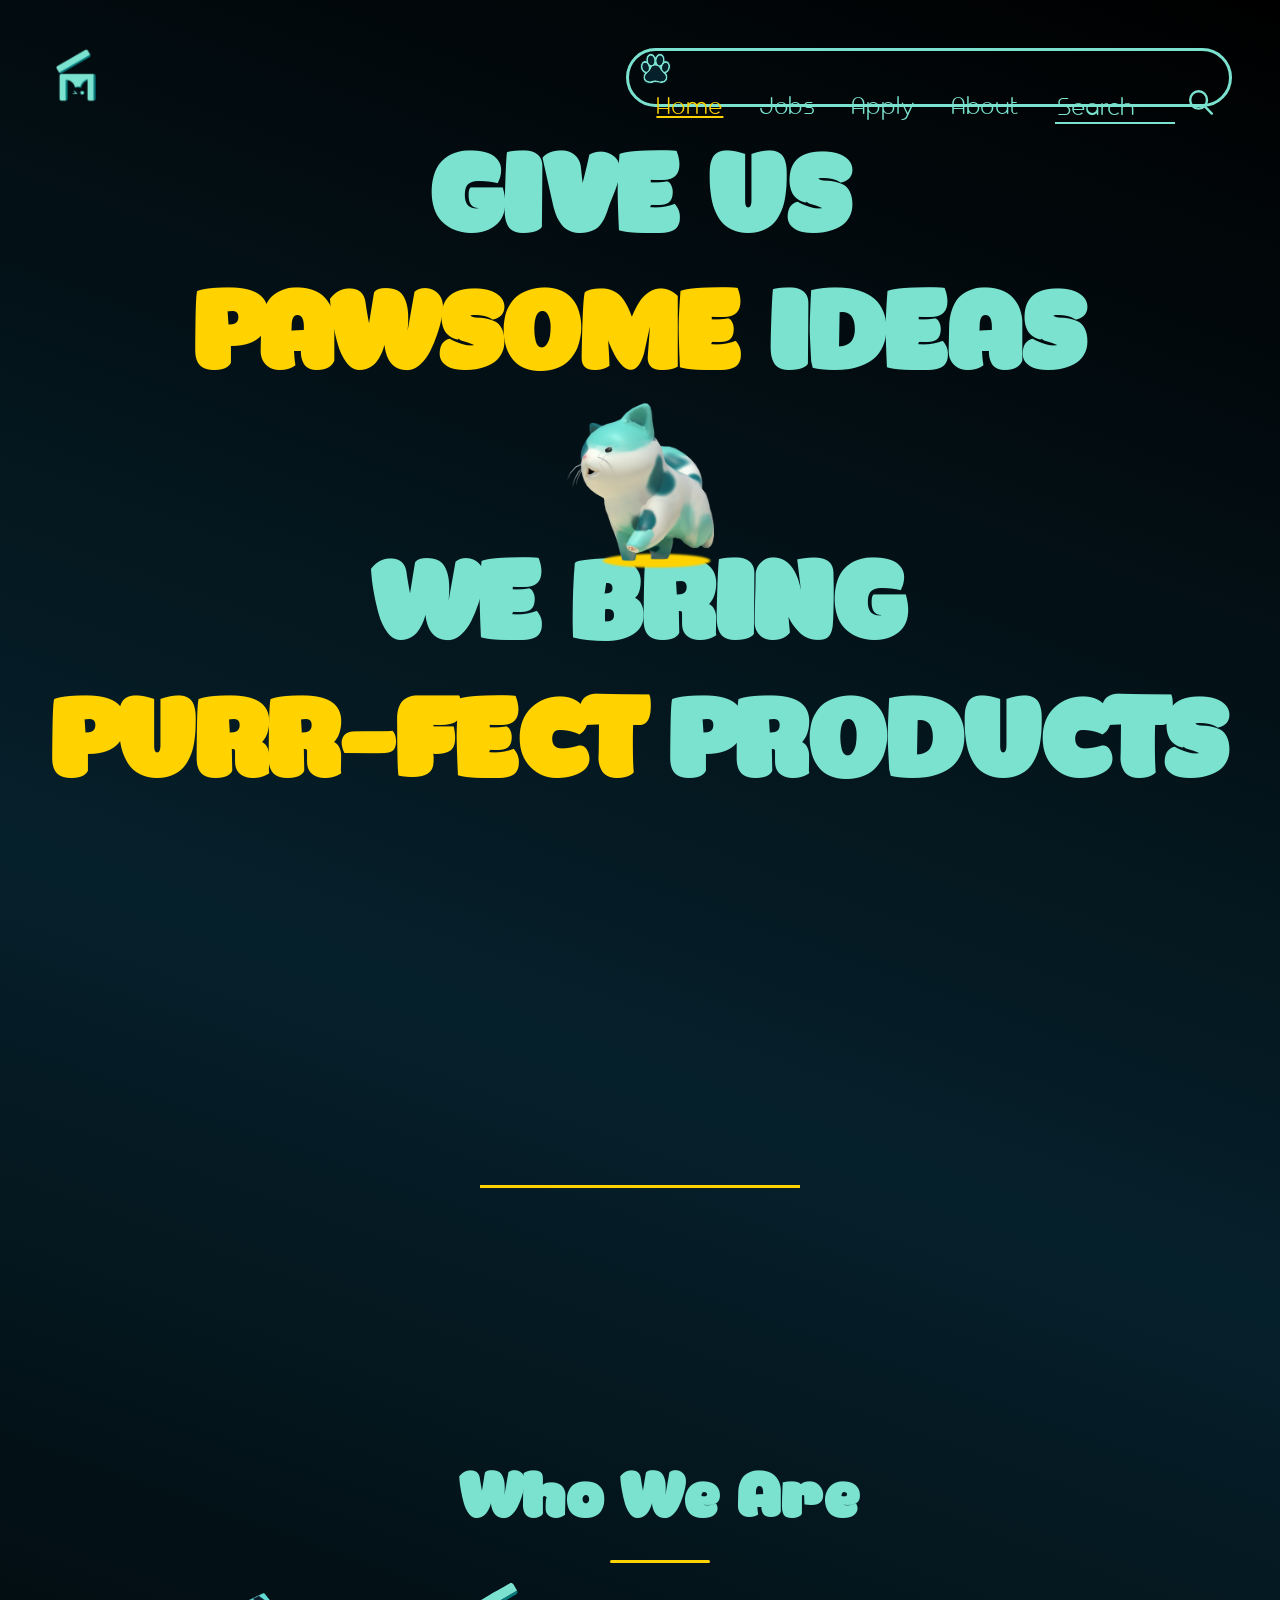
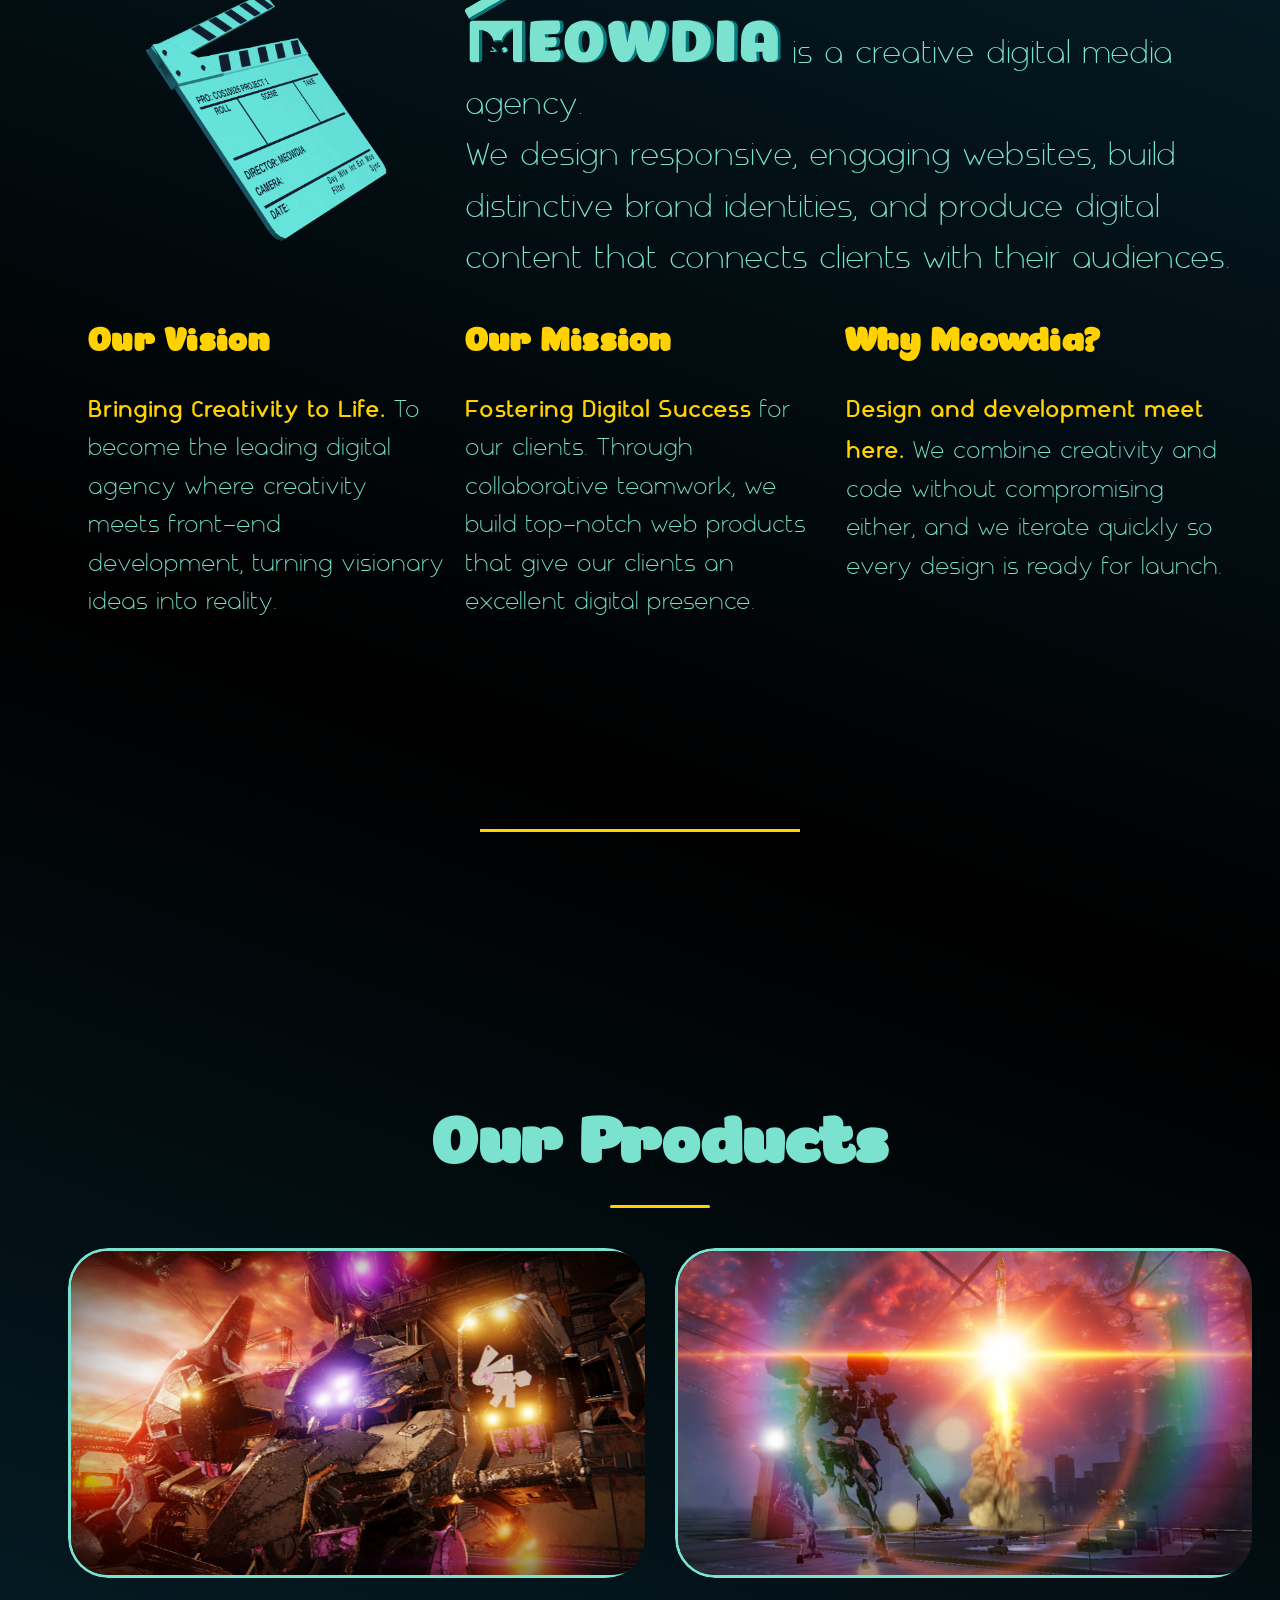
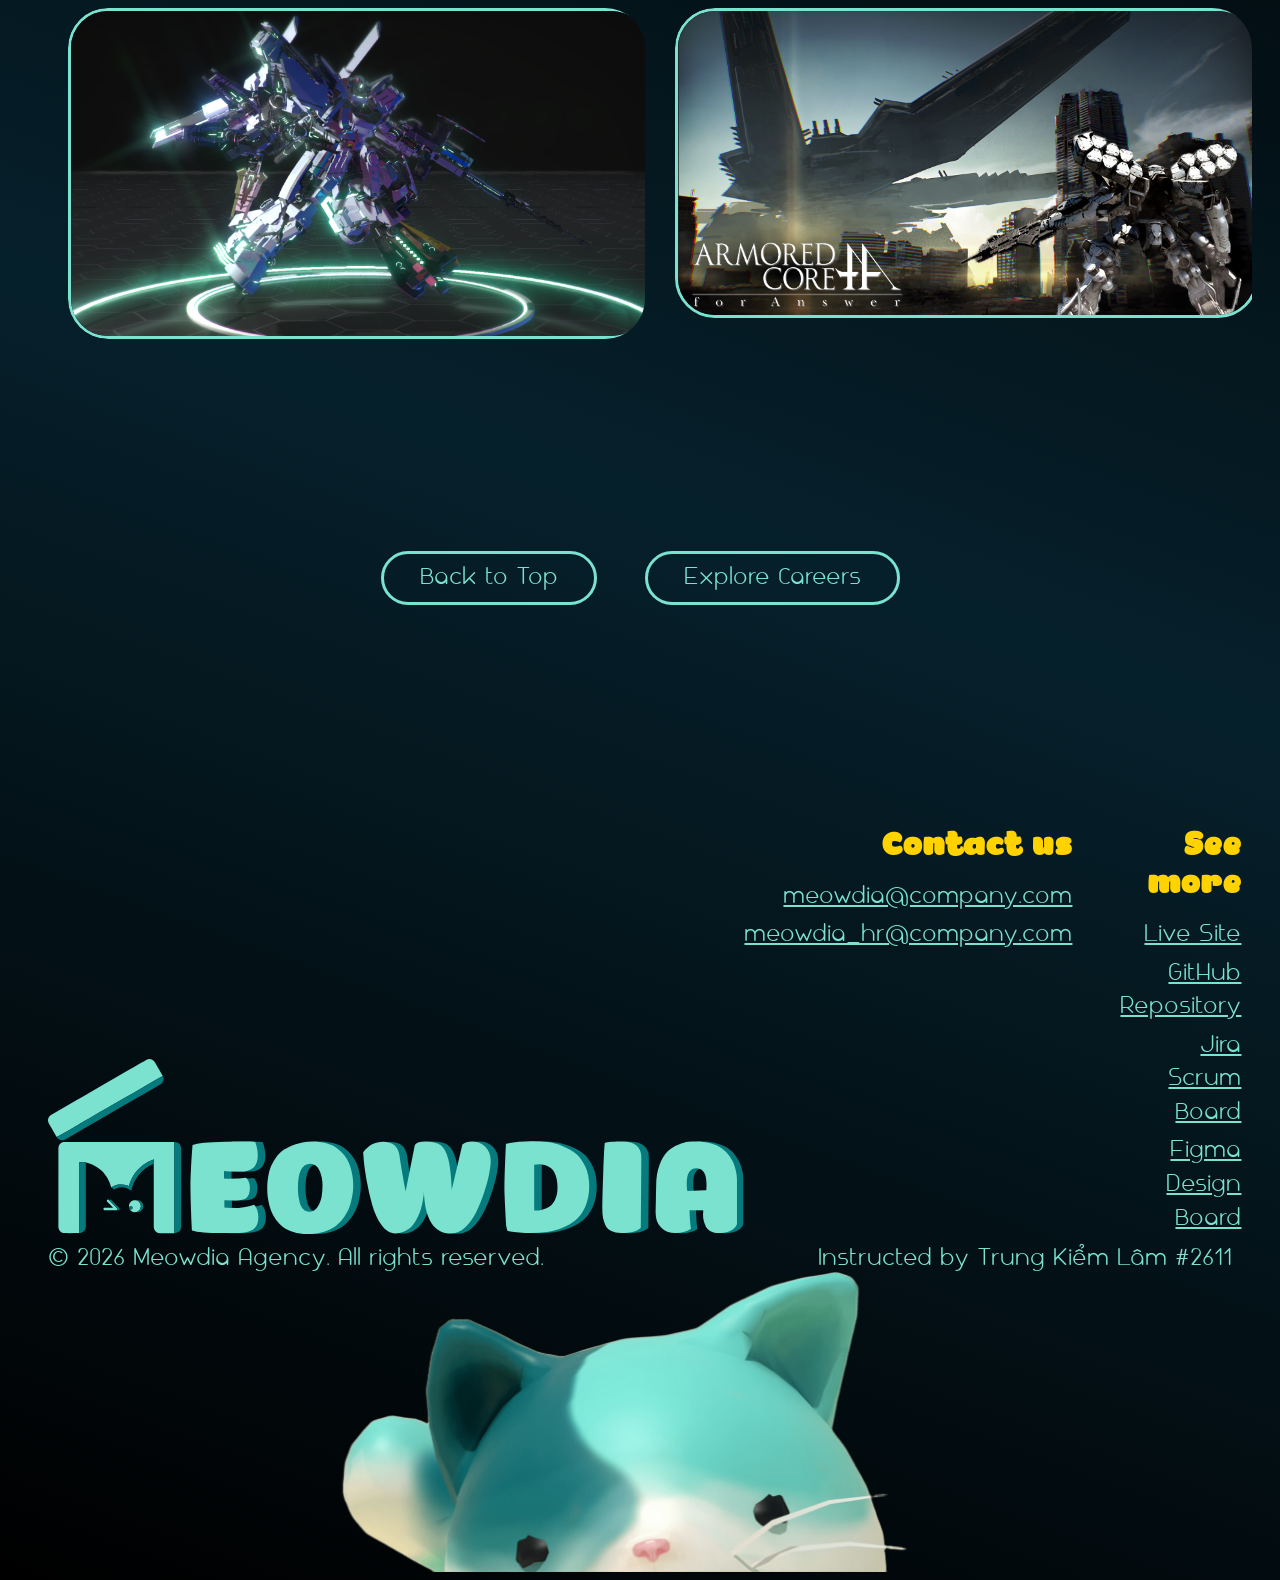
==== index.html @ ffa0f915 "Fixed: Fix small error in home. Adjusted about to be more finished." ====
<!DOCTYPE html>
<html lang="en">
<head>
    <meta charset="UTF-8">
    <meta name="viewport" content="width=device-width, initial-scale=1.0">
    <meta name="author" content="Duong">
    <title>Home</title>
    <link rel="icon" type="image/x-icon" href="Media/Navigation_bar/logo-ngan.svg">
    <link rel="stylesheet" href="style.css">
    <link rel="stylesheet" href="page_css/Index/index.css">
    <style>
        body {
            background: linear-gradient(
                20deg,
                rgb(0, 0, 0) 0%,
                rgb(6, 32, 43) 25%,
                rgb(0, 0, 0) 50%,
                rgb(6, 32, 43) 75%,
                rgb(0, 0, 0) 100%
            );
        }

        div + img {
            margin: 0;
        }

        td > img {
            display: flex;
            margin: auto;
        }

        .main_logo img {
            height: 5rem;
            width: auto;
            display: inline-block;
            margin-right: 0.7rem;
        }

        .nav-search input::placeholder {
            font-family: var(--nokio-font);
        }

        .main-nav a {
            color: var(--main-color);
            font-family: var(--nokio-font);
        }

        #end_button a {
            color: var(--main-color);
            font-family: var(--nokio-font);
            text-decoration: none;
        }

        #end_button a:hover {
            color: var(--background-color);
        }

        .yel_bar_section {
            margin-left: auto;
            margin-right: auto;
        }

        .norm_text {
            font-family: var(--nokio-font);
            font-size: var(--body-font-size);
            letter-spacing: var(--nokio-spacing);
        }

        .nav-row {
            margin: 0;
            margin-top: var(--margin-outer);
        }
    </style>
</head>
<body>
    <a id="top"></a>
    <!-- ---------  Navigation Row  ----------- -->

    <nav class="nav-row">
        <a href="index.html" class="logo-link"><img src="Media/Navigation_bar/logo-ngan.svg" alt="Meowdia Agency"
                class="logo"></a>

        <details class="main-nav norm_text" open>

            <summary><img src="Media/Navigation_bar/Paw.svg" alt="navigation bar button" class="icon"></summary>

            <div>
                <a href="index.html" class="active" style="padding-left: 0.2em;" aria-current="page">Home</a>
                <a href="jobs.html" class="cyan">Jobs</a>
                <a href="apply.html" class="cyan">Apply</a>
                <a href="about.html" class="cyan">About</a>
                <form class="nav-search" action="#" role="search">
                    <input type="search" class="norm-text cyan" id="search-box" name="search" placeholder="Search">
                    <button type="submit">
                        <img src="Media/Navigation_bar/maginifying-glass-navbar.svg" alt="Search button">
                    </button>
                </form>
            </div>
        </details>
    </nav>
    <header>
        <h1>
            <span class="slogan-block top-text">
                <span class="top-text">GIVE US</span>
                <span class="yellow-text">PAWSOME</span> IDEAS
            </span>
            <br>
            <span class="slogan-block bottom-text">
                <span class="top-text">WE BRING</span>
                <span class="yellow-text">PURR-FECT</span> PRODUCTS
            </span>
        </h1>
    </header>

    <div class="yel_bar_section"></div>
    
    <main>
        <div class="who_we_are_card">
        <h2 class="section_title underline_title">Who We Are</h2>
            <table class="layout_table">
                <thead>
                    <tr>
                        <td>
                            <img src="Media/Index/clapperboard.png" alt="Clapper board element" style="width: 70%; height: auto;">
                        </td>
                        <td colspan="2" class="responsive-cell">
                            <div class="intro_text">
                                <div class="main_logo">
                                    <img src="Media/Index/logo-text.svg" alt="Meowdia with logo as the M">is a creative digital media agency.
                                </div>
                                We design responsive, engaging websites, build distinctive brand identities, and produce digital content that connects clients with their audiences.
                            </div>
                        </td>
                    </tr>
                </thead>
                <tbody>
                    <tr>
                        <th scope="col">Our Vision</th>
                        <th scope="col">Our Mission</th>
                        <th scope="col">Why Meowdia?</th>
                    </tr>
                    <tr>
                        <td><strong>Bringing Creativity to Life.</strong> To become the leading digital agency where creativity meets front-end development, turning visionary ideas into reality.</td>
                        <td><strong>Fostering Digital Success</strong> for our clients. Through collaborative teamwork, we build top-notch web products that give our clients an excellent digital presence.</td>
                        <td><strong>Design and development meet here.</strong> We combine creativity and code without compromising either, and we iterate quickly so every design is ready for launch.</td>
                    </tr>
                </tbody>
            </table>
        </div>

        <div class="yel_bar_section"></div>

        <div class="who_we_are_card">
            <h2 class="section_title underline_title">Our Products</h2>
            <div class="product_gallery">
                <div class="work">
                    <img src="Media/Index/1888160_26.jpg" alt="Product Mockup 1">
                    <div class="layer">
                        <h3>AC6: Fires of Rubicon</h3>
                        <p>A pic about RAB V.2, not fully optimized.</p>
                    </div>
                </div>
                <div class="work">
                    <img src="Media/Index/1888160_31.jpg" alt="Product Mockup 2">
                    <div class="layer">
                        <h3>AC6: Fires of Rubicon</h3>
                        <p>Kaboom? Yes Rico, kaboom.</p>
                    </div>
                </div>
                <div class="work">
                    <img src="Media/Index/Screenshot(319).png" alt="Product Mockup 3">
                    <div class="layer">
                        <h3>Break Arts 2</h3>
                        <p>I can not run Break Arts 3. I need a new laptop.</p>
                    </div>
                </div>
                <div class="work">
                    <img src="Media/Index/Screenshot(343).png" alt="Product Mockup 4">
                    <div class="layer">
                        <h3>AC4A</h3>
                        <p>Promotional poster made for fun during Highschool Photoshop class.</p>
                    </div>
                </div>
            </div>
        </div>
    </main>
    <!-- ----------End Button Content---------- -->

    <div id="end_button">
        <a class="norm_text cyan button" href="#top">Back to Top</a>
        <a class="norm_text cyan button" href="./jobs.html">Explore Careers</a>
    </div>

    <!-- ----------Footer Content---------- -->

    <footer class="meowdia_footer">
        <div class="footer_main">
            <div class="footer_logo">
                <img src="Media/Footer/logo-text.svg" alt="Meowdia with logo as the M">
            </div>
            <div class="footer_right">
                <div class="footer_columns">
                    <div class="footer_column contact_col">
                        <h3>Contact us</h3>
                        <a href="mailto:meowdia@company.com">meowdia@company.com</a>
                        <a href="mailto:meowdia_hr@company.com">meowdia_hr@company.com</a>
                    </div>
                    <div class="footer_column see_more_col">
                        <h3>See more</h3>
                        <a href="https://bachcodetinh.github.io/gito_gatos/" target="_blank">Live Site</a>
                        <a href="https://github.com/bachcodetinh/gito_gatos" target="_blank">GitHub Repository</a>
                        <a href="https://btyenngan6608.atlassian.net/browse/COS26P1" target="_blank">Jira Scrum
                            Board</a>
                        <a href="https://www.figma.com/design/tgypKCZj9eWjr5lhzS2puq/Gito_Gatos-Meowdia-Web-Page?m=auto&t=MYzFcJfbGJHMmjrl-6"
                            target="_blank">Figma Design Board</a>
                    </div>
                </div>

            </div>

        </div>
        <div id="footer_last">
            <div class="copyright">
                &copy; 2026 Meowdia Agency. All rights reserved.
            </div>
            <div class="instructor_credit">
                Instructed by Trung Kiểm Lâm #2611
            </div>
        </div>
    </footer>
    <img src="Media/Footer/catface.png" alt="footer_cat"
        style="width: 80%; height: auto; display: block; margin: 0 auto;">
</body>
</html>
---- style.css ----
/* Custom fonts used for web */
@font-face {
    font-family: 'iCiel Pony';
    src: url('fonts/iCielPony.woff2') format('woff2');
    font-weight: normal;
    font-style: normal;
    font-display: swap;
}

@font-face {
    font-family: 'FS Nokio';
    src: url('fonts/FSNokioBold.woff2') format('woff2');
    font-weight: bold;
    font-style: normal;
    font-display: swap;
}

@font-face {
    font-family: 'FS Nokio';
    src: url('fonts/FSNokioExtraLight.woff2') format('woff2');
    font-weight: 200;
    font-style: normal;
    font-display: swap;
}

@font-face {
    font-family: 'FS Nokio';
    src: url('fonts/FSNokioLight.woff2') format('woff2');
    font-weight: 300;
    font-style: normal;
    font-display: swap;
}

@font-face {
    font-family: 'FS Nokio';
    src: url('fonts/FSNokioMedium.woff2') format('woff2');
    font-weight: 500;
    font-style: normal;
    font-display: swap;
}

@font-face {
    font-family: 'FS Nokio';
    src: url('fonts/FSNokioRegular.woff2') format('woff2');
    font-weight: normal;
    font-style: normal;
    font-display: swap;
}

/* -------------------- */

/* Actual styling with CSS */
/*
Varibles that wil be used across all 4 pages, in order from top to bottom:
- Iciel Pony Font
- Nokio Font

- Font size for: 
    + Slogan
    + Heading
    + Subheading

- Main color
- Secondary color
- Background color

- Border:
    + Cyan Border
    + Yellow Border

- Border radius:
    + Normal Border Radius
    + End Button Radius

- Letter spacing:
    + Iciel Spacing
    + Nokio Spacing
*/

:root {
    --iciel-font: 'iCiel Pony', 'Arial', sans-serif;
    --nokio-font: 'FS Nokio', 'Arial', sans-serif;

    --slogan-font-size: 7.5rem;
    --heading-font-size: 4rem;
    --subheading-font-size: 2rem;

    --body-font-size: 1.5rem;

    --main-color: #7ae2cf;
    --secondary-color: #ffd200;
    --background-color: #06202b;

    --cyan-border: solid var(--main-color) 3px;
    --yellow-border: solid var(--secondary-color) 3px;

    --default-border-radius: 40px;
    --end-button-border-radius: 30px;

    --iciel-letter-spacing: 0.105rem;
    --nokio-letter-spacing: 0.08rem;

    --margin-outer: 3rem;
    --max-section-width: 100%;
}

/* Root HTML settings
- make the page scrools smooth
- set root font sizes for media queries*/
@media screen and (min-width: 1280px) {
    html {
        font-size: 16px;
    }

    .footer_main {
        display: flex;
        justify-content: space-between;
        align-items: stretch;
    }

    .footer_logo {
        display: flex;
        align-items: flex-end;
    }

    .footer_logo img {
        margin-top: 2.3em;
        height: 11rem;
        width: auto;
        display: inline-block;
    }

    .footer_right {
        display: flex;
        flex-direction: column;
        justify-content: space-between;
        align-items: flex-end;
    }

    .footer_columns {
        display: flex;
        gap: 3em;
    }

    .footer_column {
        display: flex;
        flex-direction: column;
    }

    .contact_col,
    .see_more_col {
        align-items: flex-end;
        text-align: right;
    }



    .footer_column a {
        margin-bottom: 0.3rem;
        line-height: 1.4;
    }

    .footer_column a:hover {
        color: var(--secondary-color);
    }

    #footer_last {
        display: flex;
        justify-content: space-between;
    }
}

@media screen and (max-width: 1279px) {
    html {
        font-size: 10px;
    }

    /* Layout for footer under 1280px  */
    .footer_main {
        display: flex;
        flex-flow: column-reverse nowrap;
        justify-content: center;
        align-items: center;
        width: var(--max-section-width);
    }

    .footer_logo img {
        height: 11rem;
        width: auto;
        margin-top: -3rem;
    }

    .footer_right {
        display: flex;
        flex-direction: row;
        justify-content: center;
        align-items: center;
        width: 100%;

    }

    .footer_columns {
        display: flex;
        flex-direction: row;
        justify-content: space-between;
        width: 43rem;

    }


    .footer_column {
        display: flex;
        flex-direction: column;
    }

    .see_more_col {
        text-align: right;
    }

    #footer_last {
        display: flex;
        flex-flow: column nowrap;
        justify-content: space-between;
        align-items: center;
    }
}

html {
    scroll-behavior: smooth;
    min-width: 640px;
    overflow: scroll
}

body {
    background-color: #000000; /*Fall back color*/
    margin-left: var(--margin-outer);
    margin-right: var(--margin-outer);
}

header,
footer,
nav {
    box-sizing: border-box;
    margin-top: var(--margin-outer);
}

/* Section Dividing Bar & End button */
#end_button,
.yel_bar_section {
    margin-top: calc(var(--margin-outer)*4);
    margin-bottom: calc(var(--margin-outer)*4);
}

.yel_bar_section {
    border-bottom: 0.2rem solid var(--secondary-color);
    width: 20rem;
}

#end_button {
    display: flex;
    justify-content: center;
    gap: 3em;
}

.button {
    padding-left: 1.5em;
    padding-right: 1.5em;
    padding-bottom: 0.5em;
    text-decoration: none;
    border: 3px solid var(--main-color);
    border-radius: 30px;
}

.button:hover {
    background-color: var(--main-color);
    color: var(--background-color);
}


/* Navigation row */
.nav-row {
    display: flex;
    justify-content: space-between;
    width: var(--max-section-width);
    margin-top: var(--margin-outer);
    margin-left: var(--margin-outer);
    margin-right: var(--margin-outer);
}

.logo {
    height: 3.5em;
    width: auto;
}

.icon {
    width: 1.3em;
    height: auto;
}

summary {
    list-style-type: none;
    display: flex;
    align-items: center;
}

.main-nav {
    display: flex;
    flex-flow: row-reverse nowrap;

    justify-content: space-around;
    align-items: center;

    height: 2em;

    padding: 0.1em;
    padding-left: 0.44em;
    padding-right: 0.4em;

    border: var(--cyan-border);
    border-radius: 3em;

}

.main-nav:open {
    gap: 2em;
}

.main-nav div {
    display: flex;
    gap: 1.5em;
    margin-left: 0.5em;
}

.main-nav * {
    text-decoration: none;
}

.main-nav *:hover {
    color: var(--secondary-color);
}

.main-nav a.active {
    color: var(--secondary-color);
    text-decoration: underline;
}


#sesarch-box::placeholder {
    font-family: var(--nokio-font);
    font-size: var(--body-font-size);
}

.nav-search {
    display: inline;
}

.nav-search input {
    width: 5em;
    cursor: pointer;
    border: none;
    border-bottom: 0.15rem solid var(--main-color);
    background: transparent;
    color: var(--main-color);
    font-family: inherit;
    font-size: var(--body-font-size);
}

.nav-search input::placeholder {
    color: var(--main-color);
}

.nav-search button {
    border: none;
    background: transparent;
}

.nav-search button img {
    width: 1.5rem;
    cursor: pointer;
}

/* Styling for footer */
.copyright,
.instructor_credit,
.footer_column a {
    font-family: var(--nokio-font);
    font-size: var(--body-font-size);
    color: var(--main-color);
}

.meowdia_footer {
    width: var(--max-section-width);

    margin-top: 0;
    box-sizing: border-box;
}

.footer_column h3 {
    font-family: var(--iciel-font);
    color: var(--secondary-color);
    font-size: var(--subheading-font-size);
    margin-bottom: 0.5rem;
    line-height: 1.2;
    letter-spacing: var(--iciel-letter-spacing);
}
---- page_css/Index/index.css ----
.underline_title {
    position: relative;
    display: inline-block;
    margin-bottom: 30px;
}

.underline_title::after {
    content: "";
    position: absolute;
    left: 50%;
    bottom: -10px;
    transform: translateX(-50%);
    width: 100px;
    height: 3px;
    background-color: var(--secondary-color);
    border-radius: 2px;
}

header {
    min-height: 93vh;
    display: flex;
    flex-direction: column;
    box-sizing: border-box;
    position: relative;
}

header h1 {
    flex: 1;
    display: flex;
    flex-direction: column;
    align-items: flex-start;
    gap: 50px;
    font-family: var(--iciel-font), sans-serif;
    font-size: var(--slogan-font-size);
    line-height: 0.9em;
    letter-spacing: var(--iciel-letter-spacing);
    color: var(--main-color);
    text-align: left;
    margin: 0;
    width: 100%;
    margin-top: 1em;
}

.slogan-block {
    display: block;
    width: 100%;
}

.top-text {
    display: block;
    margin-bottom: 5px;
}

.yellow-text {
    color: var(--secondary-color);
}

header h1::before {
    content: "";
    position: absolute;
    right: -1.5em;
    top: 40%;
    transform: translateY(-50%);
    width: 50vw;
    aspect-ratio: 16 / 13;
    background-image: url('../../Media/Index/meoshadowchot2.png');
    background-size: contain;
    background-position: center;
    background-repeat: no-repeat;
}

main {
    margin: 0;
    text-align: center;
}

/* Who We Are layout */
.section_title {
    color: var(--main-color);
    font-family: var(--iciel-font);
    font-size: var(--heading-font-size);
    letter-spacing: var(--iciel-letter-spacing);
}

.who_we_are_card {
    width: 100%;
    padding: 20px;
    margin-bottom: 40px;
}

.intro_text {
    width: 100%;
    text-align: left;
    margin-bottom: 40px;
    color: var(--main-color);
    font-family: var(--nokio-font);
    font-size: var(--subheading-font-size);
    line-height: 1.6;
}

.layout_table {
    width: 100%;
    border-collapse: separate;
    border-spacing: 20px 0px;
}

.layout_table th {
    letter-spacing: var(--nokio-letter-spacing);
}

.layout_table th, .layout_table td {
    padding: 0;
    vertical-align: top;
}

.layout_table tbody th {
    font-family: var(--iciel-font);
    color: var(--secondary-color);
    font-size: var(--subheading-font-size);
    text-align: left;
    padding-bottom: 15px;
}

.layout_table td {
    font-family: var(--nokio-font);
    color: var(--main-color);
    font-size: var(--body-font-size);
    line-height: 1.6;
    font-weight: 300;
    text-align: left;
}

.layout_table td strong {
    color: var(--secondary-color);
}

/* Our Products layout */
.product_gallery {
    width: 100%;
    display: grid;
    grid-template-columns: repeat(2, 1fr);
    gap: 30px;
    justify-items: center;
    margin-top: 20px;
}

.product_gallery img {
    width: 100%;
    max-width: 38rem;
    height: auto;
    display: block;
    border: var(--cyan-border);
    border-radius: var(--default-border-radius);
}

.work {
    border-radius: var(--default-border-radius);
    position: relative;
    overflow: hidden;
}

.layer {
    width: 100%;
    height: 0;
    background: color-mix(in srgb, var(--background-color) 80%, transparent);
    border-radius: var(--default-border-radius);
    position: absolute;
    left: 0;
    bottom: 0;
    overflow: hidden;
    display: flex;
    align-items: center;
    justify-content: center;
    flex-direction: column;
    padding: 0 40px;
    text-align: center;
    font-family: var(--nokio-font);
    font-size: var(--body-font-size);
    letter-spacing: var(--nokio-letter-spacing);
    color: var(--main-color);
}

.layer h3 {
    font-family: var(--iciel-font);
    letter-spacing: var(--iciel-letter-spacing);
    color: var(--secondary-color);
    font-size: var(--subheading-font-size);
    margin-bottom: 20px;
}

.work:hover img {
    transform: scale(1.2);
}

.work:hover .layer {
    height: 100%;
    overflow: visible;
}

.nav-row {
    position: relative;
    z-index: 10;
}

@media (min-width: 1280px) and (max-width: 1620px) {
    header {
        min-height: 93vh;
        align-items: center;
    }

    header h1 {
        font-size: 6.9em;
        align-items: center;
        justify-content: center;
        text-align: center;
        padding-left: 0;
        padding-right: 0;
        line-height: 1.2;
        gap: 0;
        margin-top: -1.7em;
        white-space: nowrap;
    }


    header h1::before {
        position: absolute;
        right: 50%;
        top: 39%;
        transform: translate(50%, -50%);
        width: 260px;
        max-width: 100%;
        margin: 0;
    }
}

@media screen and (max-width: 1279px) {
    header h1 {
        align-items: center;
        justify-content: center;
        text-align: center;
        padding-left: 0;
        padding-right: 0;
        line-height: 1.2;
        gap: 0.8em;
        margin-top: -1em;
    }

    header h1::before {
        position: absolute;
        right: 50%;
        top: 46%;
        transform: translate(50%, -50%);
        width: 260px;
        max-width: 100%;
        margin: 0;
    }

    img[src="Media/Index/clapperboard.png"] {
        display: none;
    }

    table, tbody {
        display: block;
        width: 100%;
    }

    td tr {
        display: grid;
        grid-template-columns: repeat(3, 1fr);
    }
    
    table td.responsive-cell {
        grid-column: 1 / -1;
        display: block; 
        width: 100%;
    }

    .product_gallery {
        grid-template-columns: 1fr;
        gap: 20px;
    }

    .layer {
        padding: 0 20px;
    }
}
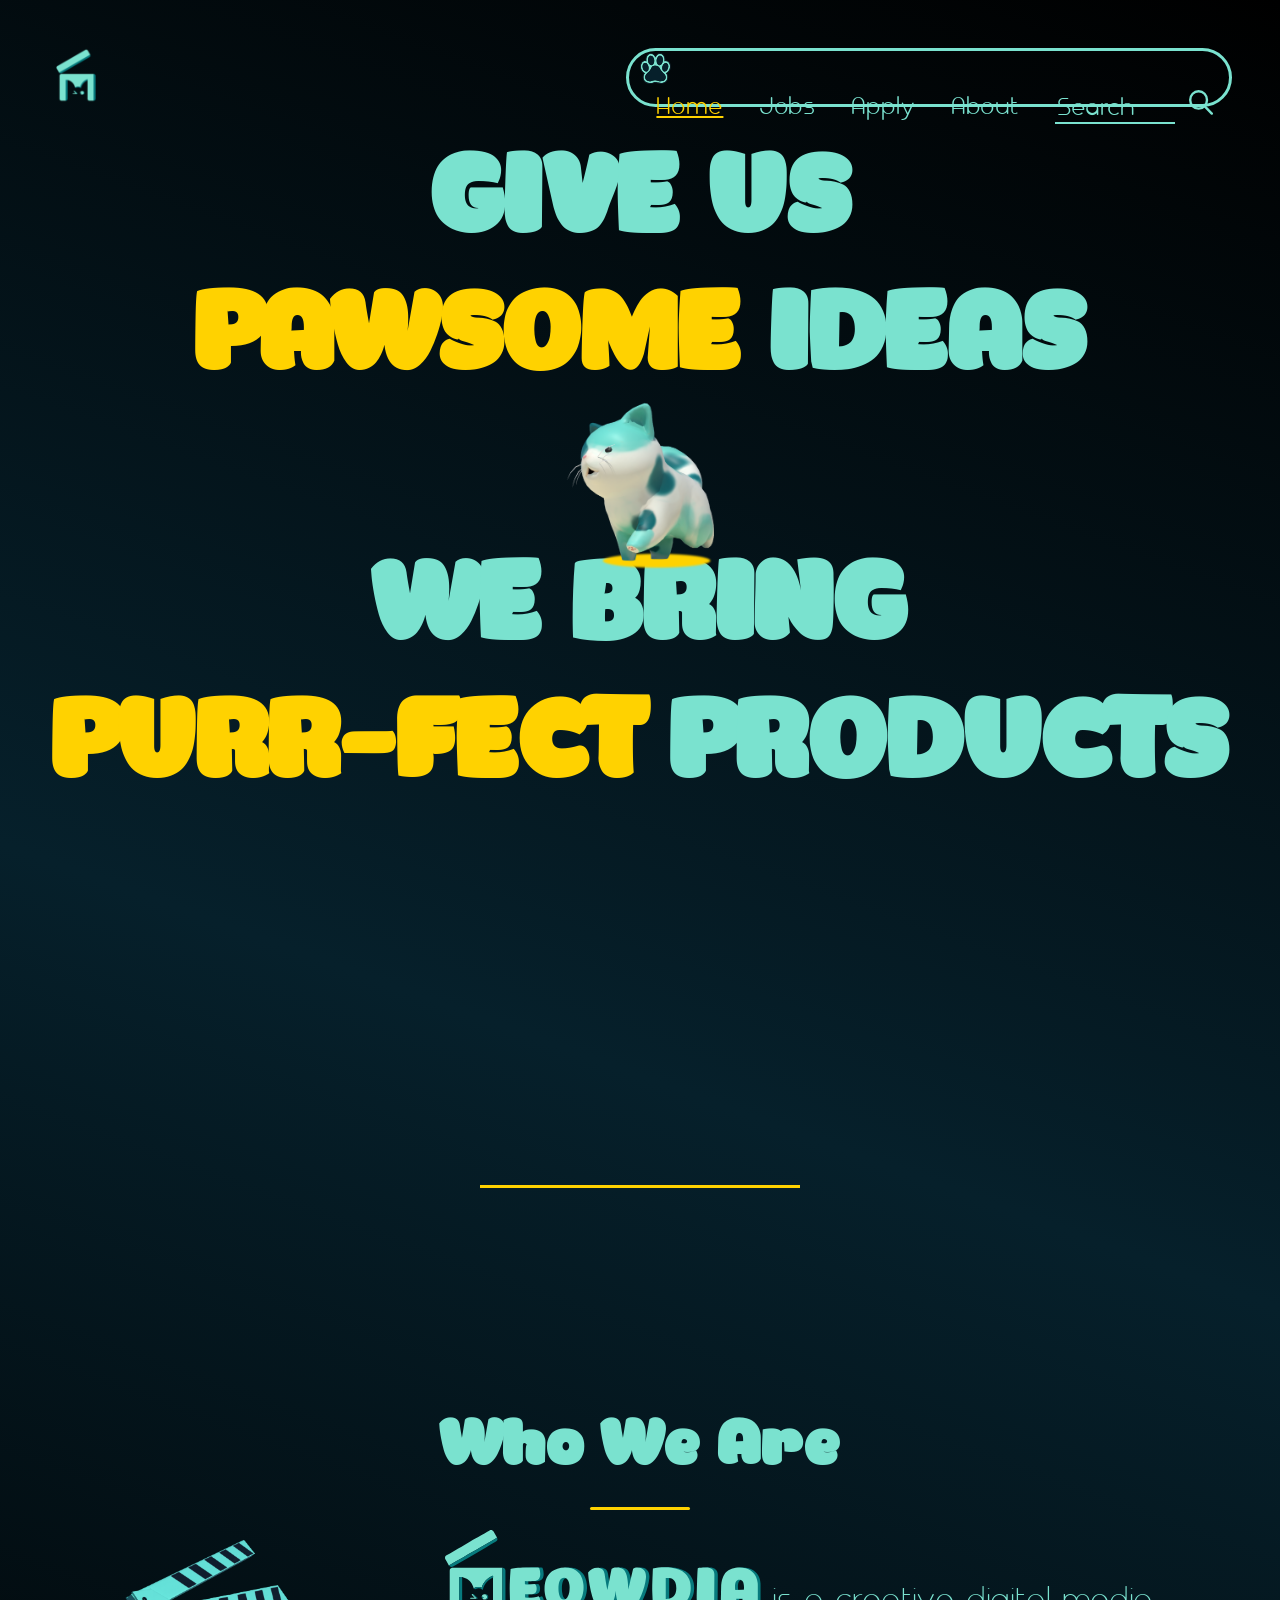
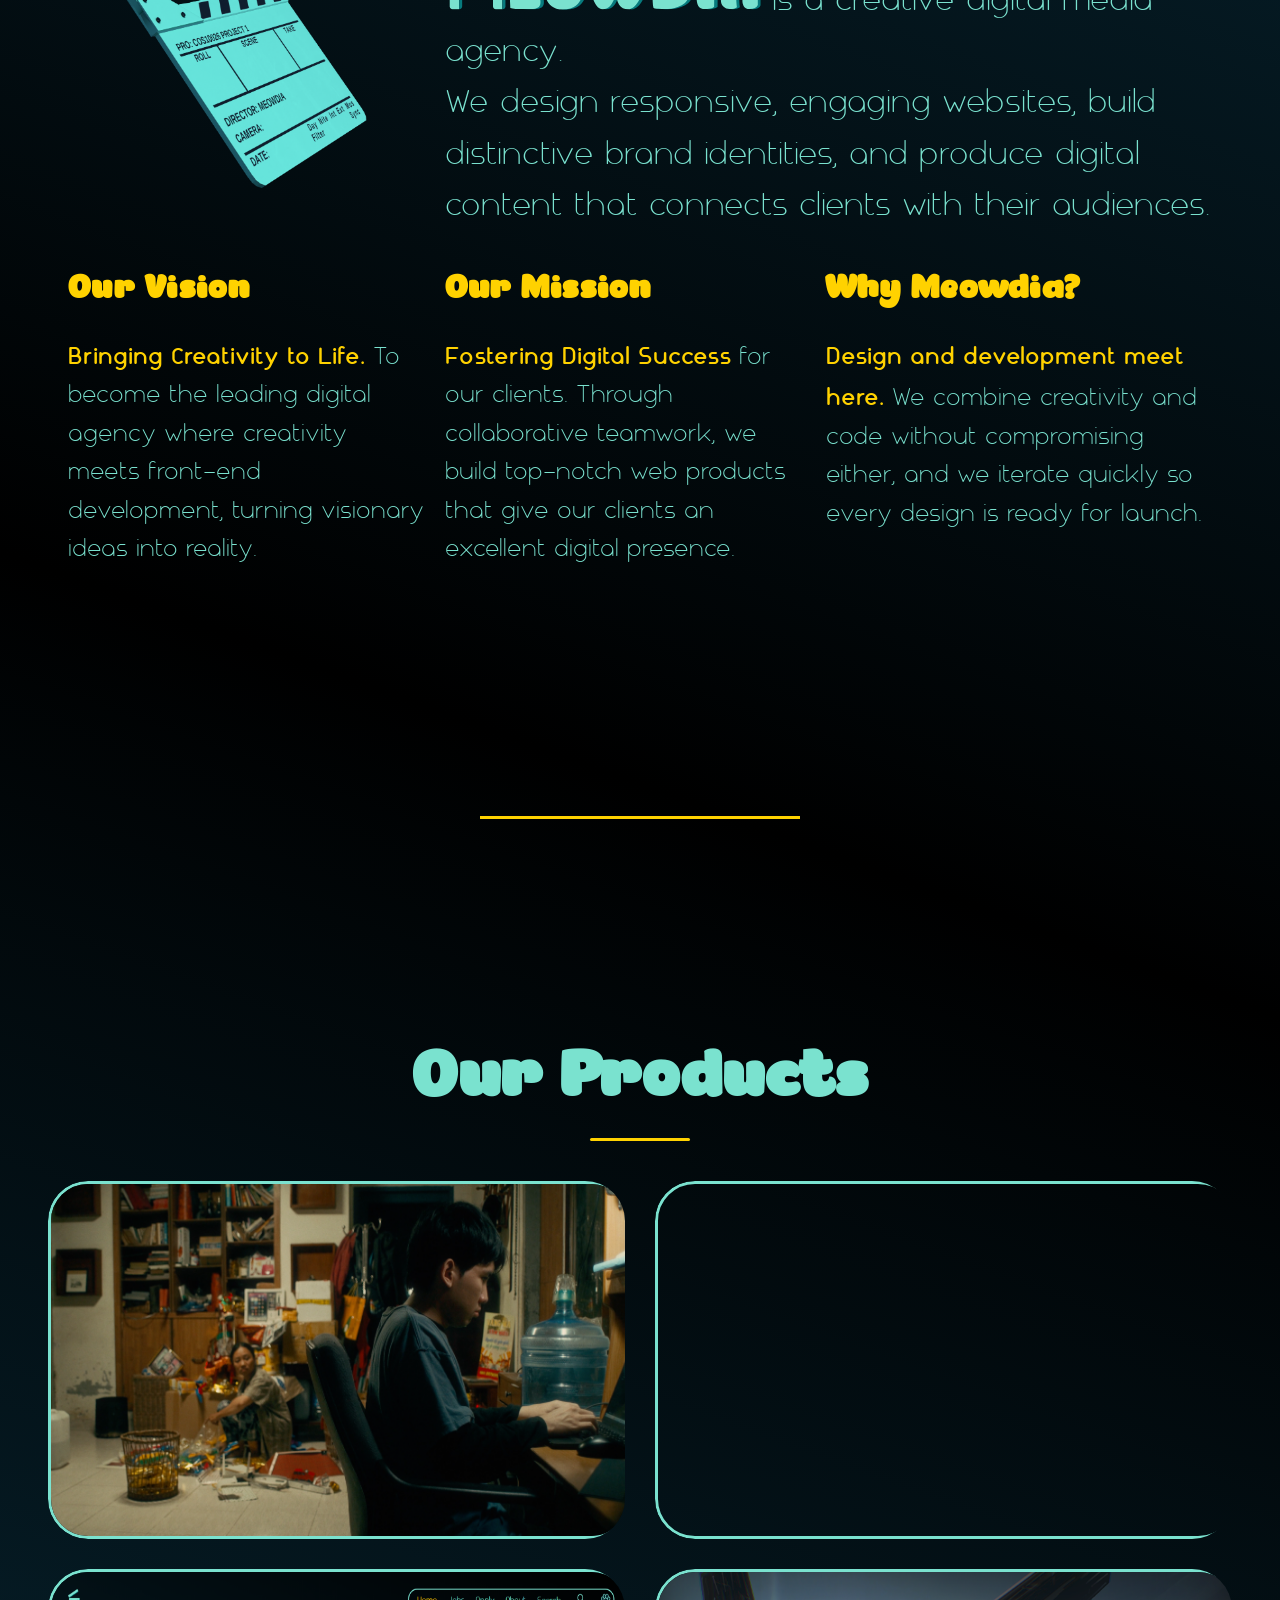
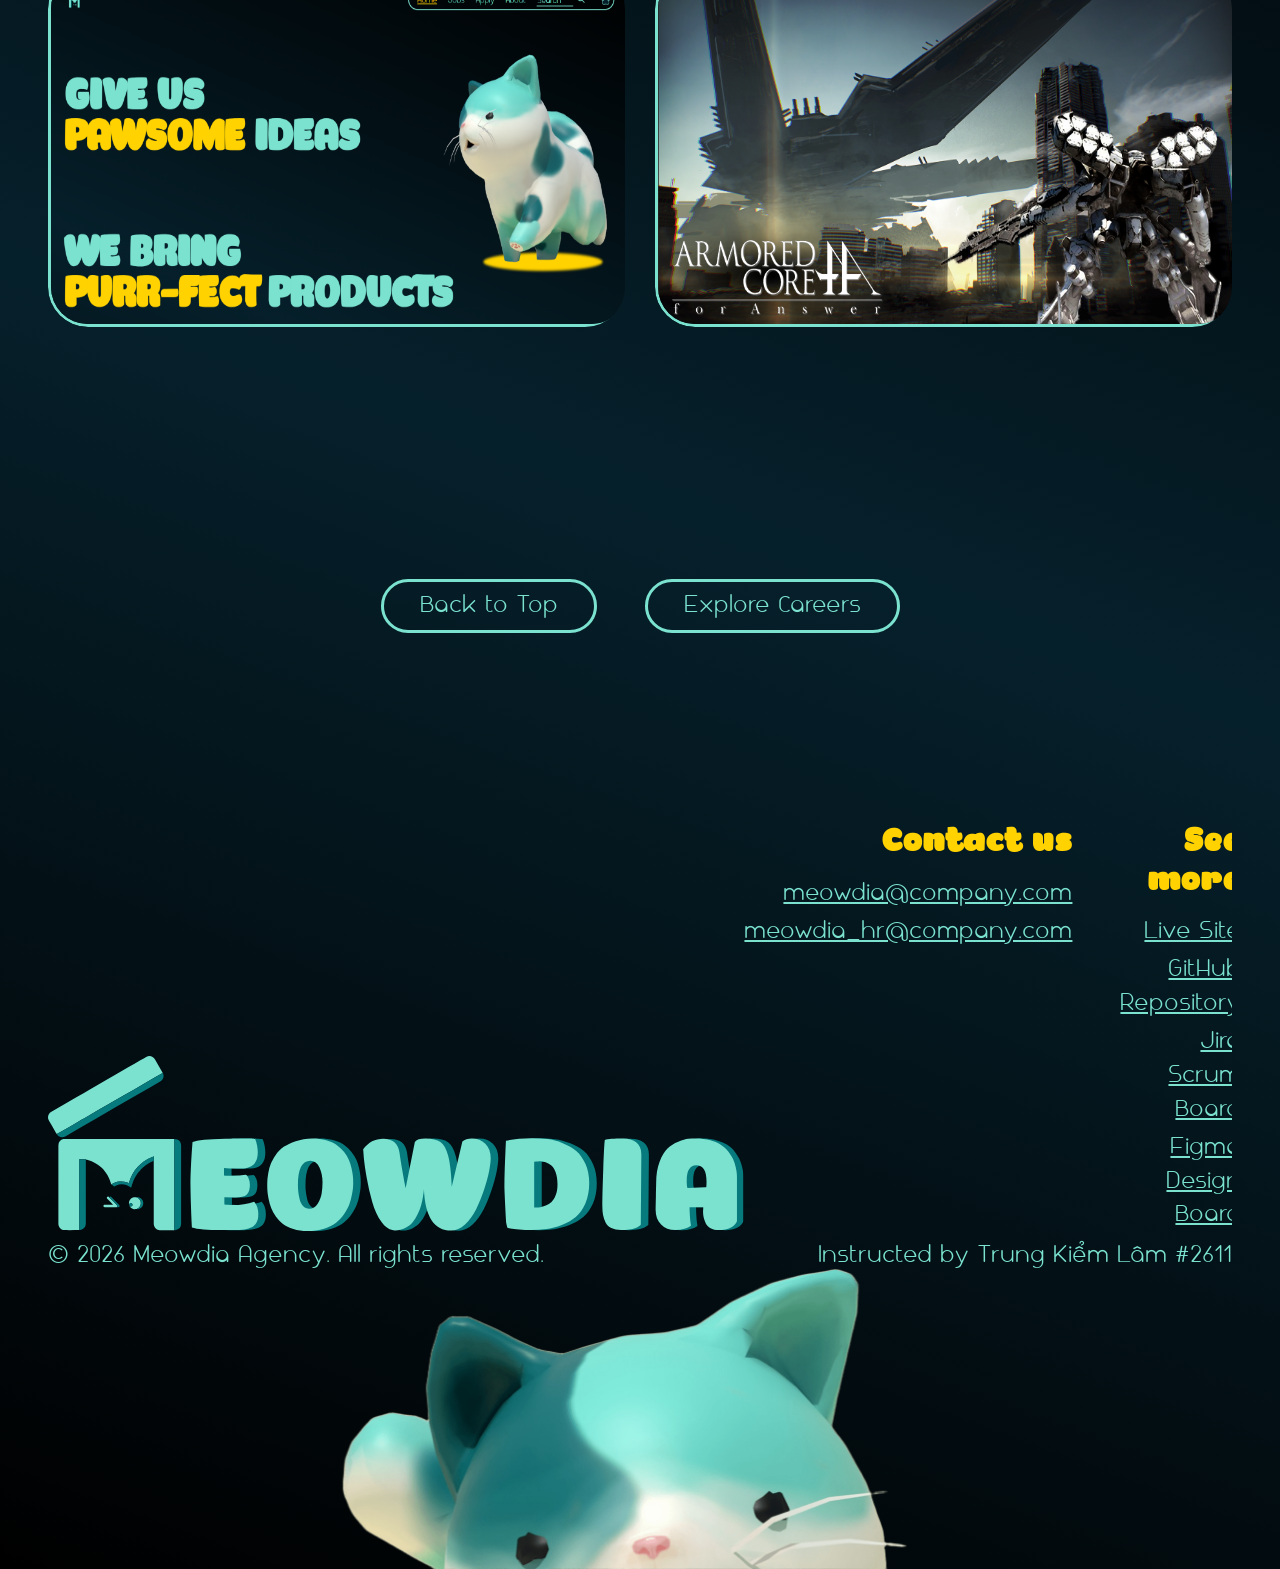
==== commit ad10b422: "Fixed: Alignment issue with main, changed products, fixed footer cat" ====
--- a/index.html
+++ b/index.html
@@ -1,3 +1,16 @@
+<!-- 
+
+filename: index.html
+author: Nguyen Hoang Dang Duong
+
+created: October 8, 2026
+last modified: October 29, 2026
+description: html file for index page
+
+AI acknowledgement: Dang Duong use Google Gemini 1.5 Pro for brain storming codes and fixing minor problems
+
+-->
+
 <!DOCTYPE html>
 <html lang="en">
 <head>
@@ -6,9 +19,13 @@
     <meta name="author" content="Duong">
     <title>Home</title>
     <link rel="icon" type="image/x-icon" href="Media/Navigation_bar/logo-ngan.svg">
-    <link rel="stylesheet" href="style.css">
+    <link rel="stylesheet" href="styles.css">
     <link rel="stylesheet" href="page_css/Index/index.css">
     <style>
+        * {
+            margin: 0;
+        }
+
         body {
             background: linear-gradient(
                 20deg,
@@ -20,6 +37,12 @@
             );
         }
 
+        main {
+            display: flex;
+            flex-direction: column;
+            align-items: center;
+        }
+
         div + img {
             margin: 0;
         }
@@ -90,7 +113,7 @@
                 <a href="apply.html" class="cyan">Apply</a>
                 <a href="about.html" class="cyan">About</a>
                 <form class="nav-search" action="#" role="search">
-                    <input type="search" class="norm-text cyan" id="search-box" name="search" placeholder="Search">
+                    <input type="search" class="norm_text cyan" id="search-box" name="search" placeholder="Search" aria-label="Search">
                     <button type="submit">
                         <img src="Media/Navigation_bar/maginifying-glass-navbar.svg" alt="Search button">
                     </button>
@@ -154,31 +177,31 @@
             <h2 class="section_title underline_title">Our Products</h2>
             <div class="product_gallery">
                 <div class="work">
-                    <img src="Media/Index/1888160_26.jpg" alt="Product Mockup 1">
-                    <div class="layer">
-                        <h3>AC6: Fires of Rubicon</h3>
-                        <p>A pic about RAB V.2, not fully optimized.</p>
-                    </div>
-                </div>
-                <div class="work">
-                    <img src="Media/Index/1888160_31.jpg" alt="Product Mockup 2">
-                    <div class="layer">
-                        <h3>AC6: Fires of Rubicon</h3>
-                        <p>Kaboom? Yes Rico, kaboom.</p>
-                    </div>
-                </div>
-                <div class="work">
-                    <img src="Media/Index/Screenshot(319).png" alt="Product Mockup 3">
-                    <div class="layer">
-                        <h3>Break Arts 2</h3>
-                        <p>I can not run Break Arts 3. I need a new laptop.</p>
-                    </div>
-                </div>
-                <div class="work">
-                    <img src="Media/Index/Screenshot(343).png" alt="Product Mockup 4">
+                    <img src="Media/Index/to_gai.png" alt="Product 1">
+                    <div class="layer">
+                        <h3>Tổ Gai short film</h3>
+                        <p>Inspiring <strong>Viet Nam Micro Film</strong> shortlist.</p>
+                    </div>
+                </div>
+                <div class="work">
+                    <video src="Media/Index/Pepsi-motion-concept.mp4" autoplay loop muted></video>
+                    <div class="layer">
+                        <h3>Pepsi: Motion concept</h3>
+                        <p><strong>3D product animation</strong> with<br>realistic condensation and cinematic lighting, made for digital ads.</p>
+                    </div>
+                </div>
+                <div class="work">
+                    <img src="Media/Index/Meowdia_web.png" alt="Product 3">
+                    <div class="layer">
+                        <h3>Meowdia Home Page</h3>
+                        <p>Our <strong>Meowdia agency website</strong> developed by us.</p>
+                    </div>
+                </div>
+                <div class="work">
+                    <img src="Media/Index/Screenshot(343).png" alt="Product 4">
                     <div class="layer">
                         <h3>AC4A</h3>
-                        <p>Promotional poster made for fun during Highschool Photoshop class.</p>
+                        <p>Promotional poster for the game<br><strong>Armored Core: 4 Answer.</strong></p>
                     </div>
                 </div>
             </div>
--- a/styles.css
+++ b/styles.css
@@ -0,0 +1,405 @@
+/* Custom fonts used for web */
+@font-face {
+    font-family: 'iCiel Pony';
+    src: url('fonts/iCielPony.woff2') format('woff2');
+    font-weight: normal;
+    font-style: normal;
+    font-display: swap;
+}
+
+@font-face {
+    font-family: 'FS Nokio';
+    src: url('fonts/FSNokioBold.woff2') format('woff2');
+    font-weight: bold;
+    font-style: normal;
+    font-display: swap;
+}
+
+@font-face {
+    font-family: 'FS Nokio';
+    src: url('fonts/FSNokioExtraLight.woff2') format('woff2');
+    font-weight: 200;
+    font-style: normal;
+    font-display: swap;
+}
+
+@font-face {
+    font-family: 'FS Nokio';
+    src: url('fonts/FSNokioLight.woff2') format('woff2');
+    font-weight: 300;
+    font-style: normal;
+    font-display: swap;
+}
+
+@font-face {
+    font-family: 'FS Nokio';
+    src: url('fonts/FSNokioMedium.woff2') format('woff2');
+    font-weight: 500;
+    font-style: normal;
+    font-display: swap;
+}
+
+@font-face {
+    font-family: 'FS Nokio';
+    src: url('fonts/FSNokioRegular.woff2') format('woff2');
+    font-weight: normal;
+    font-style: normal;
+    font-display: swap;
+}
+
+/* -------------------- */
+
+/* Actual styling with CSS */
+/*
+Varibles that wil be used across all 4 pages, in order from top to bottom:
+- Iciel Pony Font
+- Nokio Font
+
+- Font size for: 
+    + Slogan
+    + Heading
+    + Subheading
+
+- Main color
+- Secondary color
+- Background color
+
+- Border:
+    + Cyan Border
+    + Yellow Border
+
+- Border radius:
+    + Normal Border Radius
+    + End Button Radius
+
+- Letter spacing:
+    + Iciel Spacing
+    + Nokio Spacing
+*/
+
+:root {
+    --iciel-font: 'iCiel Pony', 'Arial', sans-serif;
+    --nokio-font: 'FS Nokio', 'Arial', sans-serif;
+
+    --slogan-font-size: 7.5rem;
+    --heading-font-size: 4rem;
+    --subheading-font-size: 2rem;
+
+    --body-font-size: 1.5rem;
+
+    --main-color: #7ae2cf;
+    --secondary-color: #ffd200;
+    --background-color: #06202b;
+
+    --cyan-border: solid var(--main-color) 3px;
+    --yellow-border: solid var(--secondary-color) 3px;
+
+    --default-border-radius: 40px;
+    --end-button-border-radius: 30px;
+
+    --iciel-letter-spacing: 0.105rem;
+    --nokio-letter-spacing: 0.08rem;
+
+    --margin-outer: 3rem;
+    --max-section-width: 100%;
+}
+
+/* Root HTML settings
+- make the page scrools smooth
+- set root font sizes for media queries*/
+@media screen and (min-width: 1280px) {
+    html {
+        font-size: 16px;
+    }
+
+    .footer_main {
+        display: flex;
+        justify-content: space-between;
+        align-items: stretch;
+    }
+
+    .footer_logo {
+        display: flex;
+        align-items: flex-end;
+    }
+
+    .footer_logo img {
+        margin-top: 2.3em;
+        height: 11rem;
+        width: auto;
+        display: inline-block;
+    }
+
+    .footer_right {
+        display: flex;
+        flex-direction: column;
+        justify-content: space-between;
+        align-items: flex-end;
+    }
+
+    .footer_columns {
+        display: flex;
+        gap: 3em;
+    }
+
+    .footer_column {
+        display: flex;
+        flex-direction: column;
+    }
+
+    .contact_col,
+    .see_more_col {
+        align-items: flex-end;
+        text-align: right;
+    }
+
+
+
+    .footer_column a {
+        margin-bottom: 0.3rem;
+        line-height: 1.4;
+    }
+
+    .footer_column a:hover {
+        color: var(--secondary-color);
+    }
+
+    #footer_last {
+        display: flex;
+        justify-content: space-between;
+    }
+}
+
+@media screen and (max-width: 1279px) {
+    html {
+        font-size: 10px;
+    }
+
+    /* Layout for footer under 1280px  */
+    .footer_main {
+        display: flex;
+        flex-flow: column-reverse nowrap;
+        justify-content: center;
+        align-items: center;
+        width: var(--max-section-width);
+    }
+
+    .footer_logo img {
+        height: 11rem;
+        width: auto;
+        margin-top: -3rem;
+    }
+
+    .footer_right {
+        display: flex;
+        flex-direction: row;
+        justify-content: center;
+        align-items: center;
+        width: 100%;
+
+    }
+
+    .footer_columns {
+        display: flex;
+        flex-direction: row;
+        justify-content: space-between;
+        width: 43rem;
+
+    }
+
+
+    .footer_column {
+        display: flex;
+        flex-direction: column;
+    }
+
+    .see_more_col {
+        text-align: right;
+    }
+
+    #footer_last {
+        display: flex;
+        flex-flow: column nowrap;
+        justify-content: space-between;
+        align-items: center;
+    }
+}
+
+html {
+    scroll-behavior: smooth;
+    min-width: 640px;
+    overflow: scroll
+}
+
+body {
+    background-color: #000000; /*Fall back color*/
+    margin-left: var(--margin-outer);
+    margin-right: var(--margin-outer);
+}
+
+header,
+footer,
+nav {
+    box-sizing: border-box;
+    margin-top: var(--margin-outer);
+}
+
+/* Section Dividing Bar & End button */
+#end_button,
+.yel_bar_section {
+    margin-top: calc(var(--margin-outer)*4);
+    margin-bottom: calc(var(--margin-outer)*4);
+}
+
+.yel_bar_section {
+    border-bottom: 0.2rem solid var(--secondary-color);
+    width: 20rem;
+}
+
+#end_button {
+    display: flex;
+    justify-content: center;
+    gap: 3em;
+}
+
+.button {
+    padding-left: 1.5em;
+    padding-right: 1.5em;
+    padding-bottom: 0.5em;
+    text-decoration: none;
+    border: 3px solid var(--main-color);
+    border-radius: 30px;
+}
+
+.button:hover {
+    background-color: var(--main-color);
+    color: var(--background-color);
+}
+
+
+/* Navigation row */
+.nav-row {
+    display: flex;
+    justify-content: space-between;
+    width: var(--max-section-width);
+    margin-top: var(--margin-outer);
+    margin-left: var(--margin-outer);
+    margin-right: var(--margin-outer);
+}
+
+.logo {
+    height: 3.5em;
+    width: auto;
+}
+
+.icon {
+    width: 1.3em;
+    height: auto;
+}
+
+summary {
+    list-style-type: none;
+    display: flex;
+    align-items: center;
+}
+
+.main-nav {
+    display: flex;
+    flex-flow: row-reverse nowrap;
+
+    justify-content: space-around;
+    align-items: center;
+
+    height: 2em;
+
+    padding: 0.1em;
+    padding-left: 0.44em;
+    padding-right: 0.4em;
+
+    border: var(--cyan-border);
+    border-radius: 3em;
+
+}
+
+.main-nav:open {
+    gap: 2em;
+}
+
+.main-nav div {
+    display: flex;
+    gap: 1.5em;
+    margin-left: 0.5em;
+}
+
+.main-nav * {
+    text-decoration: none;
+}
+
+.main-nav *:hover {
+    color: var(--secondary-color);
+}
+
+.main-nav a.active {
+    color: var(--secondary-color);
+    text-decoration: underline;
+}
+
+
+#sesarch-box::placeholder {
+    font-family: var(--nokio-font);
+    font-size: var(--body-font-size);
+}
+
+.nav-search {
+    display: inline;
+}
+
+.nav-search input {
+    width: 5em;
+    cursor: pointer;
+    border: none;
+    border-bottom: 0.15rem solid var(--main-color);
+    background: transparent;
+    color: var(--main-color);
+    font-family: inherit;
+    font-size: var(--body-font-size);
+}
+
+.nav-search input::placeholder {
+    color: var(--main-color);
+}
+
+.nav-search button {
+    border: none;
+    background: transparent;
+}
+
+.nav-search button img {
+    width: 1.5rem;
+    cursor: pointer;
+}
+
+/* Styling for footer */
+.copyright,
+.instructor_credit,
+.footer_column a {
+    font-family: var(--nokio-font);
+    font-size: var(--body-font-size);
+    color: var(--main-color);
+}
+
+.meowdia_footer {
+    width: var(--max-section-width);
+
+    margin-top: 0;
+    box-sizing: border-box;
+}
+
+.footer_column h3 {
+    font-family: var(--iciel-font);
+    color: var(--secondary-color);
+    font-size: var(--subheading-font-size);
+    margin-bottom: 0.5rem;
+    line-height: 1.2;
+    letter-spacing: var(--iciel-letter-spacing);
+}
--- a/page_css/Index/index.css
+++ b/page_css/Index/index.css
@@ -1,3 +1,7 @@
+body {
+    overflow-x: hidden;
+}
+
 .underline_title {
     position: relative;
     display: inline-block;
@@ -144,10 +148,10 @@
     margin-top: 20px;
 }
 
-.product_gallery img {
+.product_gallery img, video {
     width: 100%;
     max-width: 38rem;
-    height: auto;
+    min-height: 22rem;
     display: block;
     border: var(--cyan-border);
     border-radius: var(--default-border-radius);
@@ -172,7 +176,7 @@
     align-items: center;
     justify-content: center;
     flex-direction: column;
-    padding: 0 40px;
+    padding: 0;
     text-align: center;
     font-family: var(--nokio-font);
     font-size: var(--body-font-size);
@@ -188,18 +192,9 @@
     margin-bottom: 20px;
 }
 
-.work:hover img {
-    transform: scale(1.2);
-}
-
 .work:hover .layer {
     height: 100%;
     overflow: visible;
-}
-
-.nav-row {
-    position: relative;
-    z-index: 10;
 }
 
 @media (min-width: 1280px) and (max-width: 1620px) {
@@ -263,11 +258,6 @@
         display: block;
         width: 100%;
     }
-
-    td tr {
-        display: grid;
-        grid-template-columns: repeat(3, 1fr);
-    }
     
     table td.responsive-cell {
         grid-column: 1 / -1;
@@ -279,8 +269,4 @@
         grid-template-columns: 1fr;
         gap: 20px;
     }
-
-    .layer {
-        padding: 0 20px;
-    }
 }
